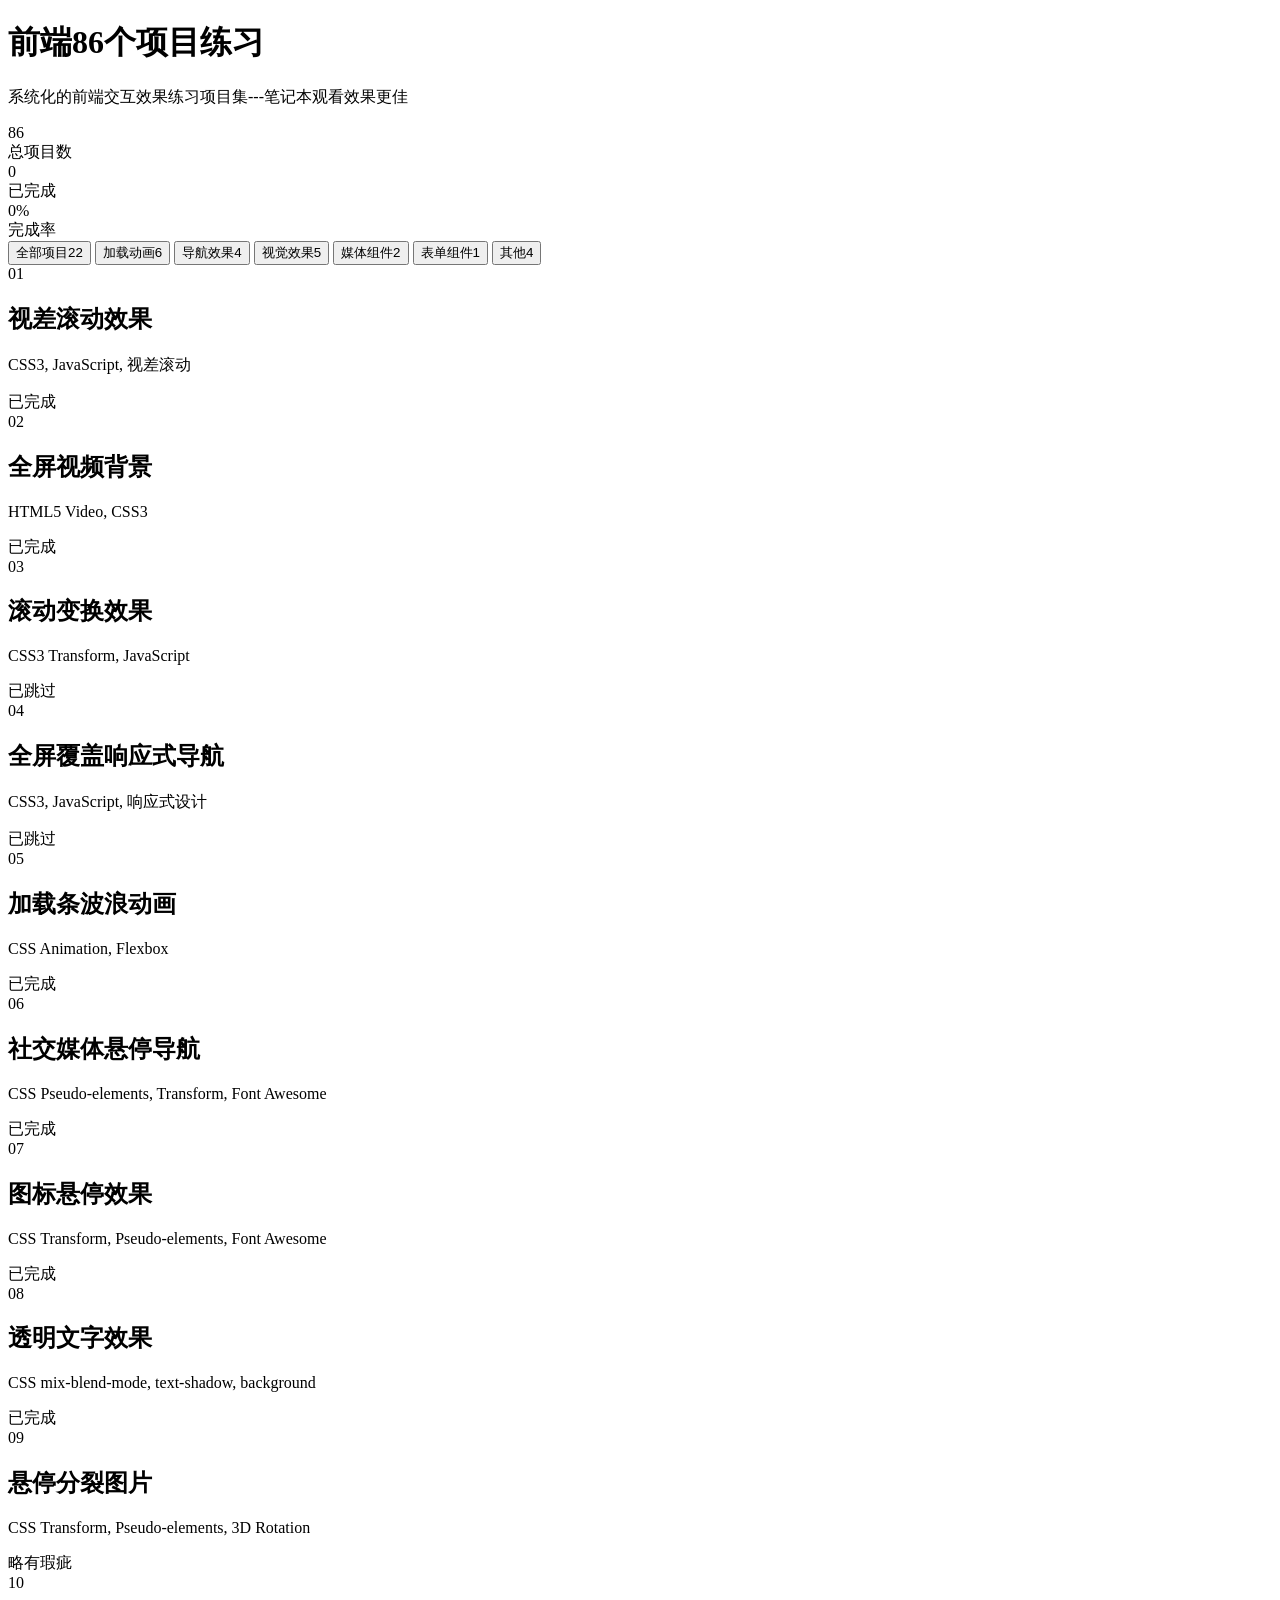
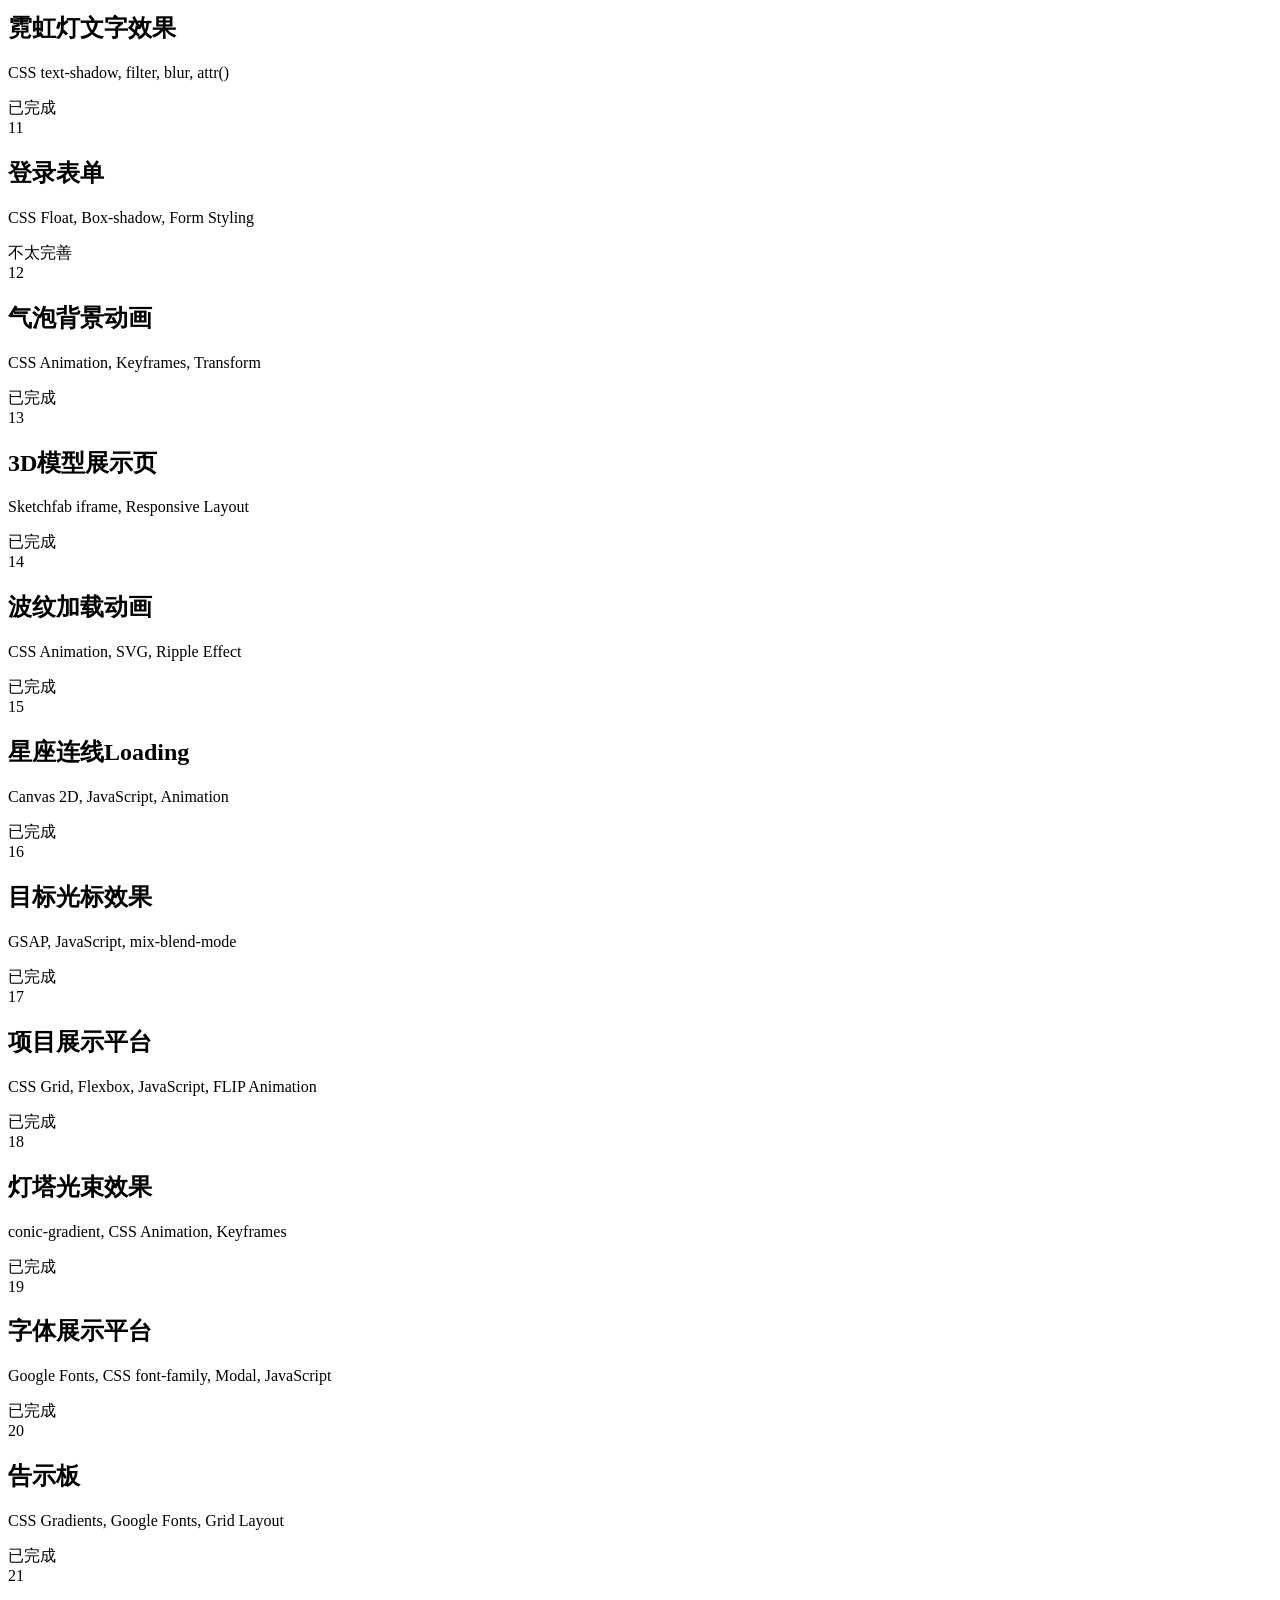
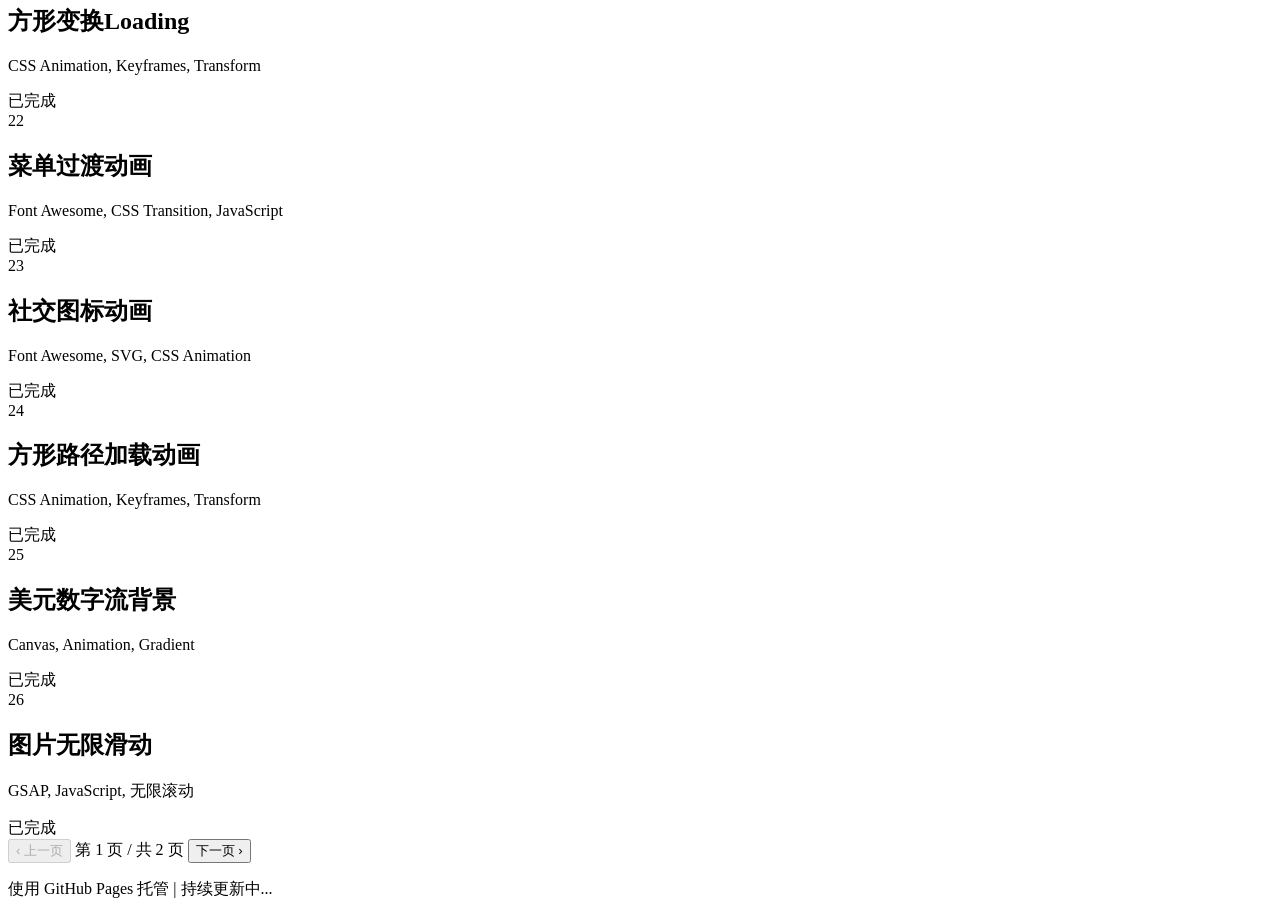
==== index.html @ 0fbb2a79 "更新全局index：添加项目26入口（图片无限滑动）" ====
<!DOCTYPE html>
<html lang="zh-CN">

<head>
    <meta charset="UTF-8">
    <meta name="viewport" content="width=device-width, initial-scale=1.0">
    <title>前端86个项目练习</title>
    <link rel="stylesheet" href="style.css">
</head>

<body>
    <div class="container">
        <!-- 自定义光标 -->
        <div class="target-cursor-wrapper" id="cursor">
            <div class="target-cursor-dot"></div>
            <div class="target-cursor-corner corner-tl"></div>
            <div class="target-cursor-corner corner-tr"></div>
            <div class="target-cursor-corner corner-br"></div>
            <div class="target-cursor-corner corner-bl"></div>
        </div>

        <header>
            <h1>前端86个项目练习</h1>
            <p class="subtitle">系统化的前端交互效果练习项目集---笔记本观看效果更佳</p>
            <div class="stats">
                <div class="stat-item">
                    <div class="stat-number">86</div>
                    <div class="stat-label">总项目数</div>
                </div>
                <div class="stat-item">
                    <div class="stat-number">0</div>
                    <div class="stat-label">已完成</div>
                </div>
                <div class="stat-item">
                    <div class="stat-number">0%</div>
                    <div class="stat-label">完成率</div>
                </div>
            </div>
        </header>

        <!-- 分类Tab栏 -->
        <nav class="category-tabs" id="categoryTabs">
            <button class="category-tab active" data-category="all">
                全部项目<span class="count">22</span>
            </button>
            <button class="category-tab" data-category="loading">
                加载动画<span class="count">6</span>
            </button>
            <button class="category-tab" data-category="navigation">
                导航效果<span class="count">4</span>
            </button>
            <button class="category-tab" data-category="visual">
                视觉效果<span class="count">5</span>
            </button>
            <button class="category-tab" data-category="media">
                媒体组件<span class="count">2</span>
            </button>
            <button class="category-tab" data-category="form">
                表单组件<span class="count">1</span>
            </button>
            <button class="category-tab" data-category="other">
                其他<span class="count">4</span>
            </button>
        </nav>

        <main class="projects-grid">
            <!-- 项目卡片示例 -->
            <div class="project-card" data-href="projects/01-parallax-scrolling/" data-category="visual">
                <span class="project-number">01</span>
                <h2 class="project-title">视差滚动效果</h2>
                <p class="project-tech">CSS3, JavaScript, 视差滚动</p>
                <span class="project-status status-done">已完成</span>
            </div>

            <div class="project-card" data-href="projects/02-fullscreen-video/" data-category="media">
                <span class="project-number">02</span>
                <h2 class="project-title">全屏视频背景</h2>
                <p class="project-tech">HTML5 Video, CSS3</p>
                <span class="project-status status-done">已完成</span>
            </div>

            <div class="project-card" data-href="projects/03-transform-effects/" data-category="other">
                <span class="project-number">03</span>
                <h2 class="project-title">滚动变换效果</h2>
                <p class="project-tech">CSS3 Transform, JavaScript</p>
                <span class="project-status status-skipped">已跳过</span>
            </div>

            <div class="project-card" data-href="projects/04-responsive-navigation/" data-category="navigation">
                <span class="project-number">04</span>
                <h2 class="project-title">全屏覆盖响应式导航</h2>
                <p class="project-tech">CSS3, JavaScript, 响应式设计</p>
                <span class="project-status status-skipped">已跳过</span>
            </div>

            <div class="project-card" data-href="projects/05-loading-bar-animation/" data-category="loading">
                <span class="project-number">05</span>
                <h2 class="project-title">加载条波浪动画</h2>
                <p class="project-tech">CSS Animation, Flexbox</p>
                <span class="project-status status-done">已完成</span>
            </div>

            <div class="project-card" data-href="projects/06-social-media-navigation/" data-category="navigation">
                <span class="project-number">06</span>
                <h2 class="project-title">社交媒体悬停导航</h2>
                <p class="project-tech">CSS Pseudo-elements, Transform, Font Awesome</p>
                <span class="project-status status-done">已完成</span>
            </div>

            <div class="project-card" data-href="projects/07-icon-hover-effects/" data-category="navigation">
                <span class="project-number">07</span>
                <h2 class="project-title">图标悬停效果</h2>
                <p class="project-tech">CSS Transform, Pseudo-elements, Font Awesome</p>
                <span class="project-status status-done">已完成</span>
            </div>

            <div class="project-card" data-href="projects/08-transparent-text-effects/" data-category="visual">
                <span class="project-number">08</span>
                <h2 class="project-title">透明文字效果</h2>
                <p class="project-tech">CSS mix-blend-mode, text-shadow, background</p>
                <span class="project-status status-done">已完成</span>
            </div>

            <div class="project-card" data-href="projects/09-split-image-hover/" data-category="visual">
                <span class="project-number">09</span>
                <h2 class="project-title">悬停分裂图片</h2>
                <p class="project-tech">CSS Transform, Pseudo-elements, 3D Rotation</p>
                <span class="project-status status-issue">略有瑕疵</span>
            </div>

            <div class="project-card" data-href="projects/10-neon-light-effects/" data-category="visual">
                <span class="project-number">10</span>
                <h2 class="project-title">霓虹灯文字效果</h2>
                <p class="project-tech">CSS text-shadow, filter, blur, attr()</p>
                <span class="project-status status-done">已完成</span>
            </div>

            <div class="project-card" data-href="projects/11-login-form/" data-category="form">
                <span class="project-number">11</span>
                <h2 class="project-title">登录表单</h2>
                <p class="project-tech">CSS Float, Box-shadow, Form Styling</p>
                <span class="project-status status-issue">不太完善</span>
            </div>

            <div class="project-card" data-href="projects/12-bubble-animation/" data-category="loading">
                <span class="project-number">12</span>
                <h2 class="project-title">气泡背景动画</h2>
                <p class="project-tech">CSS Animation, Keyframes, Transform</p>
                <span class="project-status status-done">已完成</span>
            </div>

            <div class="project-card" data-href="projects/13-3d-model-showcase/" data-category="media">
                <span class="project-number">13</span>
                <h2 class="project-title">3D模型展示页</h2>
                <p class="project-tech">Sketchfab iframe, Responsive Layout</p>
                <span class="project-status status-done">已完成</span>
            </div>

            <div class="project-card" data-href="projects/14-ripple-loader/" data-category="loading">
                <span class="project-number">14</span>
                <h2 class="project-title">波纹加载动画</h2>
                <p class="project-tech">CSS Animation, SVG, Ripple Effect</p>
                <span class="project-status status-done">已完成</span>
            </div>

            <div class="project-card" data-href="projects/15-constellation-loader/" data-category="loading">
                <span class="project-number">15</span>
                <h2 class="project-title">星座连线Loading</h2>
                <p class="project-tech">Canvas 2D, JavaScript, Animation</p>
                <span class="project-status status-done">已完成</span>
            </div>

            <div class="project-card" data-href="projects/16-target-cursor/" data-category="visual">
                <span class="project-number">16</span>
                <h2 class="project-title">目标光标效果</h2>
                <p class="project-tech">GSAP, JavaScript, mix-blend-mode</p>
                <span class="project-status status-done">已完成</span>
            </div>

            <div class="project-card" data-href="projects/17-project-showcase/" data-category="other">
                <span class="project-number">17</span>
                <h2 class="project-title">项目展示平台</h2>
                <p class="project-tech">CSS Grid, Flexbox, JavaScript, FLIP Animation</p>
                <span class="project-status status-done">已完成</span>
            </div>

            <div class="project-card" data-href="projects/18-lighthouse-beacon/" data-category="visual">
                <span class="project-number">18</span>
                <h2 class="project-title">灯塔光束效果</h2>
                <p class="project-tech">conic-gradient, CSS Animation, Keyframes</p>
                <span class="project-status status-done">已完成</span>
            </div>

            <div class="project-card" data-href="projects/19-font-showcase/" data-category="other">
                <span class="project-number">19</span>
                <h2 class="project-title">字体展示平台</h2>
                <p class="project-tech">Google Fonts, CSS font-family, Modal, JavaScript</p>
                <span class="project-status status-done">已完成</span>
            </div>

            <div class="project-card" data-href="projects/20-notice-board/" data-category="other">
                <span class="project-number">20</span>
                <h2 class="project-title">告示板</h2>
                <p class="project-tech">CSS Gradients, Google Fonts, Grid Layout</p>
                <span class="project-status status-done">已完成</span>
            </div>

            <div class="project-card" data-href="projects/21-square-loader/" data-category="loading">
                <span class="project-number">21</span>
                <h2 class="project-title">方形变换Loading</h2>
                <p class="project-tech">CSS Animation, Keyframes, Transform</p>
                <span class="project-status status-done">已完成</span>
            </div>

            <div class="project-card" data-href="projects/22-menu-transition/" data-category="navigation">
                <span class="project-number">22</span>
                <h2 class="project-title">菜单过渡动画</h2>
                <p class="project-tech">Font Awesome, CSS Transition, JavaScript</p>
                <span class="project-status status-done">已完成</span>
            </div>

            <div class="project-card" data-href="projects/23-social-icons/" data-category="other">
                <span class="project-number">23</span>
                <h2 class="project-title">社交图标动画</h2>
                <p class="project-tech">Font Awesome, SVG, CSS Animation</p>
                <span class="project-status status-done">已完成</span>
            </div>

            <div class="project-card" data-href="projects/24-square-loader/" data-category="loading">
                <span class="project-number">24</span>
                <h2 class="project-title">方形路径加载动画</h2>
                <p class="project-tech">CSS Animation, Keyframes, Transform</p>
                <span class="project-status status-done">已完成</span>
            </div>

            <div class="project-card" data-href="projects/25-money-flow/" data-category="visual">
                <span class="project-number">25</span>
                <h2 class="project-title">美元数字流背景</h2>
                <p class="project-tech">Canvas, Animation, Gradient</p>
                <span class="project-status status-done">已完成</span>
            </div>

            <div class="project-card" data-href="projects/26-infinite-photo-scroll/" data-category="media">
                <span class="project-number">26</span>
                <h2 class="project-title">图片无限滑动</h2>
                <p class="project-tech">GSAP, JavaScript, 无限滚动</p>
                <span class="project-status status-done">已完成</span>
            </div>

            <!-- 分页控件 -->
            <div class="pagination" id="pagination">
                <button class="page-btn" id="prevBtn" disabled>‹ 上一页</button>
                <span class="page-info">第 <span id="currentPage">1</span> 页 / 共 <span id="totalPages">2</span> 页</span>
                <button class="page-btn" id="nextBtn">下一页 ›</button>
            </div>
        </main>

        <footer>
            <p>使用 GitHub Pages 托管 | 持续更新中...</p>
        </footer>
    </div>

    <!-- 引入GSAP -->
    <script src="https://cdnjs.cloudflare.com/ajax/libs/gsap/3.12.2/gsap.min.js"></script>
    <script src="script.js"></script>
</body>

</html>
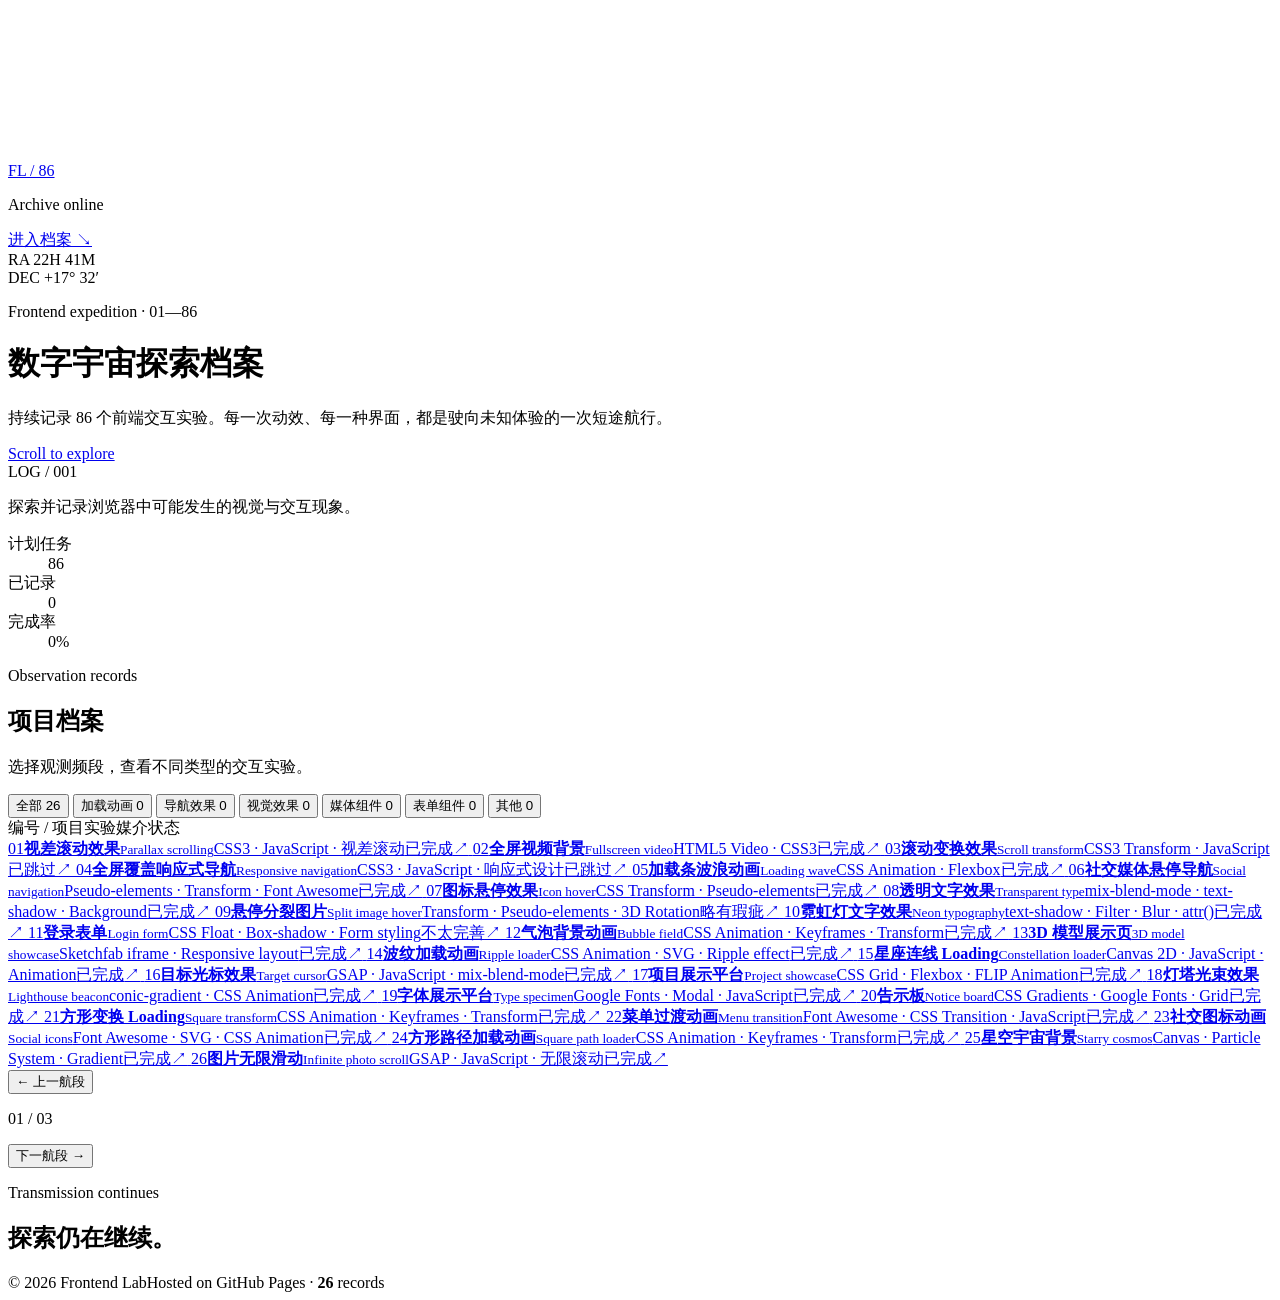
==== commit 1dd1d560: "feat: rebuild index as semantic space archive" ====
--- a/index.html
+++ b/index.html
@@ -4,265 +4,176 @@
 <head>
     <meta charset="UTF-8">
     <meta name="viewport" content="width=device-width, initial-scale=1.0">
-    <title>前端86个项目练习</title>
+    <meta name="description" content="86 个前端交互实验组成的数字宇宙探索档案。">
+    <meta name="theme-color" content="#03060b">
+    <title>数字宇宙探索档案 · Frontend 86</title>
+    <script>document.documentElement.classList.add('js');</script>
     <link rel="stylesheet" href="style.css">
 </head>
 
 <body>
-    <div class="container">
-        <!-- 自定义光标 -->
-        <div class="target-cursor-wrapper" id="cursor">
-            <div class="target-cursor-dot"></div>
-            <div class="target-cursor-corner corner-tl"></div>
-            <div class="target-cursor-corner corner-tr"></div>
-            <div class="target-cursor-corner corner-br"></div>
-            <div class="target-cursor-corner corner-bl"></div>
-        </div>
+    <div class="reading-progress" aria-hidden="true"><span id="readingProgress"></span></div>
+    <canvas class="starfield" id="starfield" aria-hidden="true"></canvas>
+    <div class="cosmic-noise" aria-hidden="true"></div>
+    <div class="signal-cursor" id="cursor" aria-hidden="true"><span></span></div>
 
-        <header>
-            <h1>前端86个项目练习</h1>
-            <p class="subtitle">系统化的前端交互效果练习项目集---笔记本观看效果更佳</p>
-            <div class="stats">
-                <div class="stat-item">
-                    <div class="stat-number">86</div>
-                    <div class="stat-label">总项目数</div>
-                </div>
-                <div class="stat-item">
-                    <div class="stat-number">0</div>
-                    <div class="stat-label">已完成</div>
-                </div>
-                <div class="stat-item">
-                    <div class="stat-number">0%</div>
-                    <div class="stat-label">完成率</div>
-                </div>
+    <div class="site-shell">
+        <header class="hero" id="top">
+            <nav class="masthead" aria-label="主导航">
+                <a class="brand cursor-target" href="#top" aria-label="返回首页">FL / 86</a>
+                <p class="masthead-status"><span class="live-dot"></span>Archive online</p>
+                <a class="archive-jump cursor-target" href="#projectArchive">进入档案 <span>↘</span></a>
+            </nav>
+
+            <div class="hero-scene" aria-hidden="true">
+                <div class="orbit orbit-one"><span></span></div>
+                <div class="orbit orbit-two"><span></span></div>
+                <div class="planet" id="heroPlanet"><span class="planet-glow"></span></div>
+                <div class="coordinate coordinate-a">RA 22H 41M</div>
+                <div class="coordinate coordinate-b">DEC +17° 32′</div>
+            </div>
+
+            <div class="hero-copy" id="heroCopy">
+                <p class="eyebrow">Frontend expedition · 01—86</p>
+                <h1><span>数字宇宙</span><span class="title-indent">探索档案</span></h1>
+                <p class="hero-intro">持续记录 86 个前端交互实验。每一次动效、每一种界面，都是驶向未知体验的一次短途航行。</p>
+                <a class="scroll-cue cursor-target" href="#projectArchive"><span>Scroll to explore</span><i></i></a>
             </div>
         </header>
 
-        <!-- 分类Tab栏 -->
-        <nav class="category-tabs" id="categoryTabs">
-            <button class="category-tab active" data-category="all">
-                全部项目<span class="count">22</span>
-            </button>
-            <button class="category-tab" data-category="loading">
-                加载动画<span class="count">6</span>
-            </button>
-            <button class="category-tab" data-category="navigation">
-                导航效果<span class="count">4</span>
-            </button>
-            <button class="category-tab" data-category="visual">
-                视觉效果<span class="count">5</span>
-            </button>
-            <button class="category-tab" data-category="media">
-                媒体组件<span class="count">2</span>
-            </button>
-            <button class="category-tab" data-category="form">
-                表单组件<span class="count">1</span>
-            </button>
-            <button class="category-tab" data-category="other">
-                其他<span class="count">4</span>
-            </button>
-        </nav>
+        <section class="mission-summary reveal-block" aria-label="项目进度">
+            <div class="summary-intro">
+                <span class="section-index">LOG / 001</span>
+                <p>探索并记录浏览器中可能发生的视觉与交互现象。</p>
+            </div>
+            <dl class="stats">
+                <div><dt>计划任务</dt><dd id="totalProjects">86</dd></div>
+                <div><dt>已记录</dt><dd id="completedProjects">0</dd></div>
+                <div><dt>完成率</dt><dd id="completionRate">0%</dd></div>
+            </dl>
+        </section>
 
-        <main class="projects-grid">
-            <!-- 项目卡片示例 -->
-            <div class="project-card" data-href="projects/01-parallax-scrolling/" data-category="visual">
-                <span class="project-number">01</span>
-                <h2 class="project-title">视差滚动效果</h2>
-                <p class="project-tech">CSS3, JavaScript, 视差滚动</p>
-                <span class="project-status status-done">已完成</span>
+        <main class="archive" id="projectArchive">
+            <div class="archive-heading reveal-block">
+                <div>
+                    <p class="eyebrow">Observation records</p>
+                    <h2>项目档案</h2>
+                </div>
+                <p>选择观测频段，查看不同类型的交互实验。</p>
             </div>
 
-            <div class="project-card" data-href="projects/02-fullscreen-video/" data-category="media">
-                <span class="project-number">02</span>
-                <h2 class="project-title">全屏视频背景</h2>
-                <p class="project-tech">HTML5 Video, CSS3</p>
-                <span class="project-status status-done">已完成</span>
+            <nav class="category-tabs" id="categoryTabs" aria-label="项目分类">
+                <button class="category-tab active cursor-target" type="button" data-category="all" aria-pressed="true">全部 <span class="count">26</span></button>
+                <button class="category-tab cursor-target" type="button" data-category="loading" aria-pressed="false">加载动画 <span class="count">0</span></button>
+                <button class="category-tab cursor-target" type="button" data-category="navigation" aria-pressed="false">导航效果 <span class="count">0</span></button>
+                <button class="category-tab cursor-target" type="button" data-category="visual" aria-pressed="false">视觉效果 <span class="count">0</span></button>
+                <button class="category-tab cursor-target" type="button" data-category="media" aria-pressed="false">媒体组件 <span class="count">0</span></button>
+                <button class="category-tab cursor-target" type="button" data-category="form" aria-pressed="false">表单组件 <span class="count">0</span></button>
+                <button class="category-tab cursor-target" type="button" data-category="other" aria-pressed="false">其他 <span class="count">0</span></button>
+            </nav>
+
+            <div class="archive-columns" aria-hidden="true">
+                <span>编号 / 项目</span><span>实验媒介</span><span>状态</span>
             </div>
 
-            <div class="project-card" data-href="projects/03-transform-effects/" data-category="other">
-                <span class="project-number">03</span>
-                <h2 class="project-title">滚动变换效果</h2>
-                <p class="project-tech">CSS3 Transform, JavaScript</p>
-                <span class="project-status status-skipped">已跳过</span>
+            <div class="projects-list" id="projectsList">
+                <a class="project-entry cursor-target" href="projects/01-parallax-scrolling/" data-category="visual" data-status="done">
+                    <span class="project-number">01</span><span class="project-heading"><strong>视差滚动效果</strong><small>Parallax scrolling</small></span><span class="project-tech">CSS3 · JavaScript · 视差滚动</span><span class="project-status status-done">已完成</span><span class="project-arrow" aria-hidden="true">↗</span>
+                </a>
+                <a class="project-entry cursor-target" href="projects/02-fullscreen-video/" data-category="media" data-status="done">
+                    <span class="project-number">02</span><span class="project-heading"><strong>全屏视频背景</strong><small>Fullscreen video</small></span><span class="project-tech">HTML5 Video · CSS3</span><span class="project-status status-done">已完成</span><span class="project-arrow" aria-hidden="true">↗</span>
+                </a>
+                <a class="project-entry cursor-target" href="projects/03-transform-effects/" data-category="other" data-status="skipped">
+                    <span class="project-number">03</span><span class="project-heading"><strong>滚动变换效果</strong><small>Scroll transform</small></span><span class="project-tech">CSS3 Transform · JavaScript</span><span class="project-status status-skipped">已跳过</span><span class="project-arrow" aria-hidden="true">↗</span>
+                </a>
+                <a class="project-entry cursor-target" href="projects/04-responsive-navigation/" data-category="navigation" data-status="skipped">
+                    <span class="project-number">04</span><span class="project-heading"><strong>全屏覆盖响应式导航</strong><small>Responsive navigation</small></span><span class="project-tech">CSS3 · JavaScript · 响应式设计</span><span class="project-status status-skipped">已跳过</span><span class="project-arrow" aria-hidden="true">↗</span>
+                </a>
+                <a class="project-entry cursor-target" href="projects/05-loading-bar-animation/" data-category="loading" data-status="done">
+                    <span class="project-number">05</span><span class="project-heading"><strong>加载条波浪动画</strong><small>Loading wave</small></span><span class="project-tech">CSS Animation · Flexbox</span><span class="project-status status-done">已完成</span><span class="project-arrow" aria-hidden="true">↗</span>
+                </a>
+                <a class="project-entry cursor-target" href="projects/06-social-media-navigation/" data-category="navigation" data-status="done">
+                    <span class="project-number">06</span><span class="project-heading"><strong>社交媒体悬停导航</strong><small>Social navigation</small></span><span class="project-tech">Pseudo-elements · Transform · Font Awesome</span><span class="project-status status-done">已完成</span><span class="project-arrow" aria-hidden="true">↗</span>
+                </a>
+                <a class="project-entry cursor-target" href="projects/07-icon-hover-effects/" data-category="navigation" data-status="done">
+                    <span class="project-number">07</span><span class="project-heading"><strong>图标悬停效果</strong><small>Icon hover</small></span><span class="project-tech">CSS Transform · Pseudo-elements</span><span class="project-status status-done">已完成</span><span class="project-arrow" aria-hidden="true">↗</span>
+                </a>
+                <a class="project-entry cursor-target" href="projects/08-transparent-text-effects/" data-category="visual" data-status="done">
+                    <span class="project-number">08</span><span class="project-heading"><strong>透明文字效果</strong><small>Transparent type</small></span><span class="project-tech">mix-blend-mode · text-shadow · Background</span><span class="project-status status-done">已完成</span><span class="project-arrow" aria-hidden="true">↗</span>
+                </a>
+                <a class="project-entry cursor-target" href="projects/09-split-image-hover/" data-category="visual" data-status="issue">
+                    <span class="project-number">09</span><span class="project-heading"><strong>悬停分裂图片</strong><small>Split image hover</small></span><span class="project-tech">Transform · Pseudo-elements · 3D Rotation</span><span class="project-status status-issue">略有瑕疵</span><span class="project-arrow" aria-hidden="true">↗</span>
+                </a>
+                <a class="project-entry cursor-target" href="projects/10-neon-light-effects/" data-category="visual" data-status="done">
+                    <span class="project-number">10</span><span class="project-heading"><strong>霓虹灯文字效果</strong><small>Neon typography</small></span><span class="project-tech">text-shadow · Filter · Blur · attr()</span><span class="project-status status-done">已完成</span><span class="project-arrow" aria-hidden="true">↗</span>
+                </a>
+                <a class="project-entry cursor-target" href="projects/11-login-form/" data-category="form" data-status="issue">
+                    <span class="project-number">11</span><span class="project-heading"><strong>登录表单</strong><small>Login form</small></span><span class="project-tech">CSS Float · Box-shadow · Form styling</span><span class="project-status status-issue">不太完善</span><span class="project-arrow" aria-hidden="true">↗</span>
+                </a>
+                <a class="project-entry cursor-target" href="projects/12-bubble-animation/" data-category="loading" data-status="done">
+                    <span class="project-number">12</span><span class="project-heading"><strong>气泡背景动画</strong><small>Bubble field</small></span><span class="project-tech">CSS Animation · Keyframes · Transform</span><span class="project-status status-done">已完成</span><span class="project-arrow" aria-hidden="true">↗</span>
+                </a>
+                <a class="project-entry cursor-target" href="projects/13-3d-model-showcase/" data-category="media" data-status="done">
+                    <span class="project-number">13</span><span class="project-heading"><strong>3D 模型展示页</strong><small>3D model showcase</small></span><span class="project-tech">Sketchfab iframe · Responsive layout</span><span class="project-status status-done">已完成</span><span class="project-arrow" aria-hidden="true">↗</span>
+                </a>
+                <a class="project-entry cursor-target" href="projects/14-ripple-loader/" data-category="loading" data-status="done">
+                    <span class="project-number">14</span><span class="project-heading"><strong>波纹加载动画</strong><small>Ripple loader</small></span><span class="project-tech">CSS Animation · SVG · Ripple effect</span><span class="project-status status-done">已完成</span><span class="project-arrow" aria-hidden="true">↗</span>
+                </a>
+                <a class="project-entry cursor-target" href="projects/15-constellation-loader/" data-category="loading" data-status="done">
+                    <span class="project-number">15</span><span class="project-heading"><strong>星座连线 Loading</strong><small>Constellation loader</small></span><span class="project-tech">Canvas 2D · JavaScript · Animation</span><span class="project-status status-done">已完成</span><span class="project-arrow" aria-hidden="true">↗</span>
+                </a>
+                <a class="project-entry cursor-target" href="projects/16-target-cursor/" data-category="visual" data-status="done">
+                    <span class="project-number">16</span><span class="project-heading"><strong>目标光标效果</strong><small>Target cursor</small></span><span class="project-tech">GSAP · JavaScript · mix-blend-mode</span><span class="project-status status-done">已完成</span><span class="project-arrow" aria-hidden="true">↗</span>
+                </a>
+                <a class="project-entry cursor-target" href="projects/17-project-showcase/" data-category="other" data-status="done">
+                    <span class="project-number">17</span><span class="project-heading"><strong>项目展示平台</strong><small>Project showcase</small></span><span class="project-tech">CSS Grid · Flexbox · FLIP Animation</span><span class="project-status status-done">已完成</span><span class="project-arrow" aria-hidden="true">↗</span>
+                </a>
+                <a class="project-entry cursor-target" href="projects/18-lighthouse-beacon/" data-category="visual" data-status="done">
+                    <span class="project-number">18</span><span class="project-heading"><strong>灯塔光束效果</strong><small>Lighthouse beacon</small></span><span class="project-tech">conic-gradient · CSS Animation</span><span class="project-status status-done">已完成</span><span class="project-arrow" aria-hidden="true">↗</span>
+                </a>
+                <a class="project-entry cursor-target" href="projects/19-font-showcase/" data-category="other" data-status="done">
+                    <span class="project-number">19</span><span class="project-heading"><strong>字体展示平台</strong><small>Type specimen</small></span><span class="project-tech">Google Fonts · Modal · JavaScript</span><span class="project-status status-done">已完成</span><span class="project-arrow" aria-hidden="true">↗</span>
+                </a>
+                <a class="project-entry cursor-target" href="projects/20-notice-board/" data-category="other" data-status="done">
+                    <span class="project-number">20</span><span class="project-heading"><strong>告示板</strong><small>Notice board</small></span><span class="project-tech">CSS Gradients · Google Fonts · Grid</span><span class="project-status status-done">已完成</span><span class="project-arrow" aria-hidden="true">↗</span>
+                </a>
+                <a class="project-entry cursor-target" href="projects/21-square-loader/" data-category="loading" data-status="done">
+                    <span class="project-number">21</span><span class="project-heading"><strong>方形变换 Loading</strong><small>Square transform</small></span><span class="project-tech">CSS Animation · Keyframes · Transform</span><span class="project-status status-done">已完成</span><span class="project-arrow" aria-hidden="true">↗</span>
+                </a>
+                <a class="project-entry cursor-target" href="projects/22-menu-transition/" data-category="navigation" data-status="done">
+                    <span class="project-number">22</span><span class="project-heading"><strong>菜单过渡动画</strong><small>Menu transition</small></span><span class="project-tech">Font Awesome · CSS Transition · JavaScript</span><span class="project-status status-done">已完成</span><span class="project-arrow" aria-hidden="true">↗</span>
+                </a>
+                <a class="project-entry cursor-target" href="projects/23-social-icons/" data-category="other" data-status="done">
+                    <span class="project-number">23</span><span class="project-heading"><strong>社交图标动画</strong><small>Social icons</small></span><span class="project-tech">Font Awesome · SVG · CSS Animation</span><span class="project-status status-done">已完成</span><span class="project-arrow" aria-hidden="true">↗</span>
+                </a>
+                <a class="project-entry cursor-target" href="projects/24-square-loader/" data-category="loading" data-status="done">
+                    <span class="project-number">24</span><span class="project-heading"><strong>方形路径加载动画</strong><small>Square path loader</small></span><span class="project-tech">CSS Animation · Keyframes · Transform</span><span class="project-status status-done">已完成</span><span class="project-arrow" aria-hidden="true">↗</span>
+                </a>
+                <a class="project-entry cursor-target" href="projects/25-starry-cosmos/" data-category="visual" data-status="done">
+                    <span class="project-number">25</span><span class="project-heading"><strong>星空宇宙背景</strong><small>Starry cosmos</small></span><span class="project-tech">Canvas · Particle System · Gradient</span><span class="project-status status-done">已完成</span><span class="project-arrow" aria-hidden="true">↗</span>
+                </a>
+                <a class="project-entry cursor-target" href="projects/26-infinite-photo-scroll/" data-category="media" data-status="done">
+                    <span class="project-number">26</span><span class="project-heading"><strong>图片无限滑动</strong><small>Infinite photo scroll</small></span><span class="project-tech">GSAP · JavaScript · 无限滚动</span><span class="project-status status-done">已完成</span><span class="project-arrow" aria-hidden="true">↗</span>
+                </a>
             </div>
 
-            <div class="project-card" data-href="projects/04-responsive-navigation/" data-category="navigation">
-                <span class="project-number">04</span>
-                <h2 class="project-title">全屏覆盖响应式导航</h2>
-                <p class="project-tech">CSS3, JavaScript, 响应式设计</p>
-                <span class="project-status status-skipped">已跳过</span>
-            </div>
-
-            <div class="project-card" data-href="projects/05-loading-bar-animation/" data-category="loading">
-                <span class="project-number">05</span>
-                <h2 class="project-title">加载条波浪动画</h2>
-                <p class="project-tech">CSS Animation, Flexbox</p>
-                <span class="project-status status-done">已完成</span>
-            </div>
-
-            <div class="project-card" data-href="projects/06-social-media-navigation/" data-category="navigation">
-                <span class="project-number">06</span>
-                <h2 class="project-title">社交媒体悬停导航</h2>
-                <p class="project-tech">CSS Pseudo-elements, Transform, Font Awesome</p>
-                <span class="project-status status-done">已完成</span>
-            </div>
-
-            <div class="project-card" data-href="projects/07-icon-hover-effects/" data-category="navigation">
-                <span class="project-number">07</span>
-                <h2 class="project-title">图标悬停效果</h2>
-                <p class="project-tech">CSS Transform, Pseudo-elements, Font Awesome</p>
-                <span class="project-status status-done">已完成</span>
-            </div>
-
-            <div class="project-card" data-href="projects/08-transparent-text-effects/" data-category="visual">
-                <span class="project-number">08</span>
-                <h2 class="project-title">透明文字效果</h2>
-                <p class="project-tech">CSS mix-blend-mode, text-shadow, background</p>
-                <span class="project-status status-done">已完成</span>
-            </div>
-
-            <div class="project-card" data-href="projects/09-split-image-hover/" data-category="visual">
-                <span class="project-number">09</span>
-                <h2 class="project-title">悬停分裂图片</h2>
-                <p class="project-tech">CSS Transform, Pseudo-elements, 3D Rotation</p>
-                <span class="project-status status-issue">略有瑕疵</span>
-            </div>
-
-            <div class="project-card" data-href="projects/10-neon-light-effects/" data-category="visual">
-                <span class="project-number">10</span>
-                <h2 class="project-title">霓虹灯文字效果</h2>
-                <p class="project-tech">CSS text-shadow, filter, blur, attr()</p>
-                <span class="project-status status-done">已完成</span>
-            </div>
-
-            <div class="project-card" data-href="projects/11-login-form/" data-category="form">
-                <span class="project-number">11</span>
-                <h2 class="project-title">登录表单</h2>
-                <p class="project-tech">CSS Float, Box-shadow, Form Styling</p>
-                <span class="project-status status-issue">不太完善</span>
-            </div>
-
-            <div class="project-card" data-href="projects/12-bubble-animation/" data-category="loading">
-                <span class="project-number">12</span>
-                <h2 class="project-title">气泡背景动画</h2>
-                <p class="project-tech">CSS Animation, Keyframes, Transform</p>
-                <span class="project-status status-done">已完成</span>
-            </div>
-
-            <div class="project-card" data-href="projects/13-3d-model-showcase/" data-category="media">
-                <span class="project-number">13</span>
-                <h2 class="project-title">3D模型展示页</h2>
-                <p class="project-tech">Sketchfab iframe, Responsive Layout</p>
-                <span class="project-status status-done">已完成</span>
-            </div>
-
-            <div class="project-card" data-href="projects/14-ripple-loader/" data-category="loading">
-                <span class="project-number">14</span>
-                <h2 class="project-title">波纹加载动画</h2>
-                <p class="project-tech">CSS Animation, SVG, Ripple Effect</p>
-                <span class="project-status status-done">已完成</span>
-            </div>
-
-            <div class="project-card" data-href="projects/15-constellation-loader/" data-category="loading">
-                <span class="project-number">15</span>
-                <h2 class="project-title">星座连线Loading</h2>
-                <p class="project-tech">Canvas 2D, JavaScript, Animation</p>
-                <span class="project-status status-done">已完成</span>
-            </div>
-
-            <div class="project-card" data-href="projects/16-target-cursor/" data-category="visual">
-                <span class="project-number">16</span>
-                <h2 class="project-title">目标光标效果</h2>
-                <p class="project-tech">GSAP, JavaScript, mix-blend-mode</p>
-                <span class="project-status status-done">已完成</span>
-            </div>
-
-            <div class="project-card" data-href="projects/17-project-showcase/" data-category="other">
-                <span class="project-number">17</span>
-                <h2 class="project-title">项目展示平台</h2>
-                <p class="project-tech">CSS Grid, Flexbox, JavaScript, FLIP Animation</p>
-                <span class="project-status status-done">已完成</span>
-            </div>
-
-            <div class="project-card" data-href="projects/18-lighthouse-beacon/" data-category="visual">
-                <span class="project-number">18</span>
-                <h2 class="project-title">灯塔光束效果</h2>
-                <p class="project-tech">conic-gradient, CSS Animation, Keyframes</p>
-                <span class="project-status status-done">已完成</span>
-            </div>
-
-            <div class="project-card" data-href="projects/19-font-showcase/" data-category="other">
-                <span class="project-number">19</span>
-                <h2 class="project-title">字体展示平台</h2>
-                <p class="project-tech">Google Fonts, CSS font-family, Modal, JavaScript</p>
-                <span class="project-status status-done">已完成</span>
-            </div>
-
-            <div class="project-card" data-href="projects/20-notice-board/" data-category="other">
-                <span class="project-number">20</span>
-                <h2 class="project-title">告示板</h2>
-                <p class="project-tech">CSS Gradients, Google Fonts, Grid Layout</p>
-                <span class="project-status status-done">已完成</span>
-            </div>
-
-            <div class="project-card" data-href="projects/21-square-loader/" data-category="loading">
-                <span class="project-number">21</span>
-                <h2 class="project-title">方形变换Loading</h2>
-                <p class="project-tech">CSS Animation, Keyframes, Transform</p>
-                <span class="project-status status-done">已完成</span>
-            </div>
-
-            <div class="project-card" data-href="projects/22-menu-transition/" data-category="navigation">
-                <span class="project-number">22</span>
-                <h2 class="project-title">菜单过渡动画</h2>
-                <p class="project-tech">Font Awesome, CSS Transition, JavaScript</p>
-                <span class="project-status status-done">已完成</span>
-            </div>
-
-            <div class="project-card" data-href="projects/23-social-icons/" data-category="other">
-                <span class="project-number">23</span>
-                <h2 class="project-title">社交图标动画</h2>
-                <p class="project-tech">Font Awesome, SVG, CSS Animation</p>
-                <span class="project-status status-done">已完成</span>
-            </div>
-
-            <div class="project-card" data-href="projects/24-square-loader/" data-category="loading">
-                <span class="project-number">24</span>
-                <h2 class="project-title">方形路径加载动画</h2>
-                <p class="project-tech">CSS Animation, Keyframes, Transform</p>
-                <span class="project-status status-done">已完成</span>
-            </div>
-
-            <div class="project-card" data-href="projects/25-money-flow/" data-category="visual">
-                <span class="project-number">25</span>
-                <h2 class="project-title">美元数字流背景</h2>
-                <p class="project-tech">Canvas, Animation, Gradient</p>
-                <span class="project-status status-done">已完成</span>
-            </div>
-
-            <div class="project-card" data-href="projects/26-infinite-photo-scroll/" data-category="media">
-                <span class="project-number">26</span>
-                <h2 class="project-title">图片无限滑动</h2>
-                <p class="project-tech">GSAP, JavaScript, 无限滚动</p>
-                <span class="project-status status-done">已完成</span>
-            </div>
-
-            <!-- 分页控件 -->
-            <div class="pagination" id="pagination">
-                <button class="page-btn" id="prevBtn" disabled>‹ 上一页</button>
-                <span class="page-info">第 <span id="currentPage">1</span> 页 / 共 <span id="totalPages">2</span> 页</span>
-                <button class="page-btn" id="nextBtn">下一页 ›</button>
-            </div>
+            <p class="archive-empty" id="archiveEmpty" hidden>该观测频段暂无记录。</p>
+            <nav class="pagination" id="pagination" aria-label="项目分页">
+                <button class="page-btn cursor-target" id="prevBtn" type="button">← 上一航段</button>
+                <p><span id="currentPage">01</span> / <span id="totalPages">03</span></p>
+                <button class="page-btn cursor-target" id="nextBtn" type="button">下一航段 →</button>
+            </nav>
         </main>
 
-        <footer>
-            <p>使用 GitHub Pages 托管 | 持续更新中...</p>
+        <footer class="site-footer reveal-block">
+            <p class="eyebrow">Transmission continues</p>
+            <h2>探索仍在继续。</h2>
+            <div><span>© <span id="currentYear">2026</span> Frontend Lab</span><span>Hosted on GitHub Pages · <b id="footerRecorded">26</b> records</span></div>
         </footer>
     </div>
 
-    <!-- 引入GSAP -->
     <script src="https://cdnjs.cloudflare.com/ajax/libs/gsap/3.12.2/gsap.min.js"></script>
     <script src="script.js"></script>
 </body>
 
-</html>+</html>
